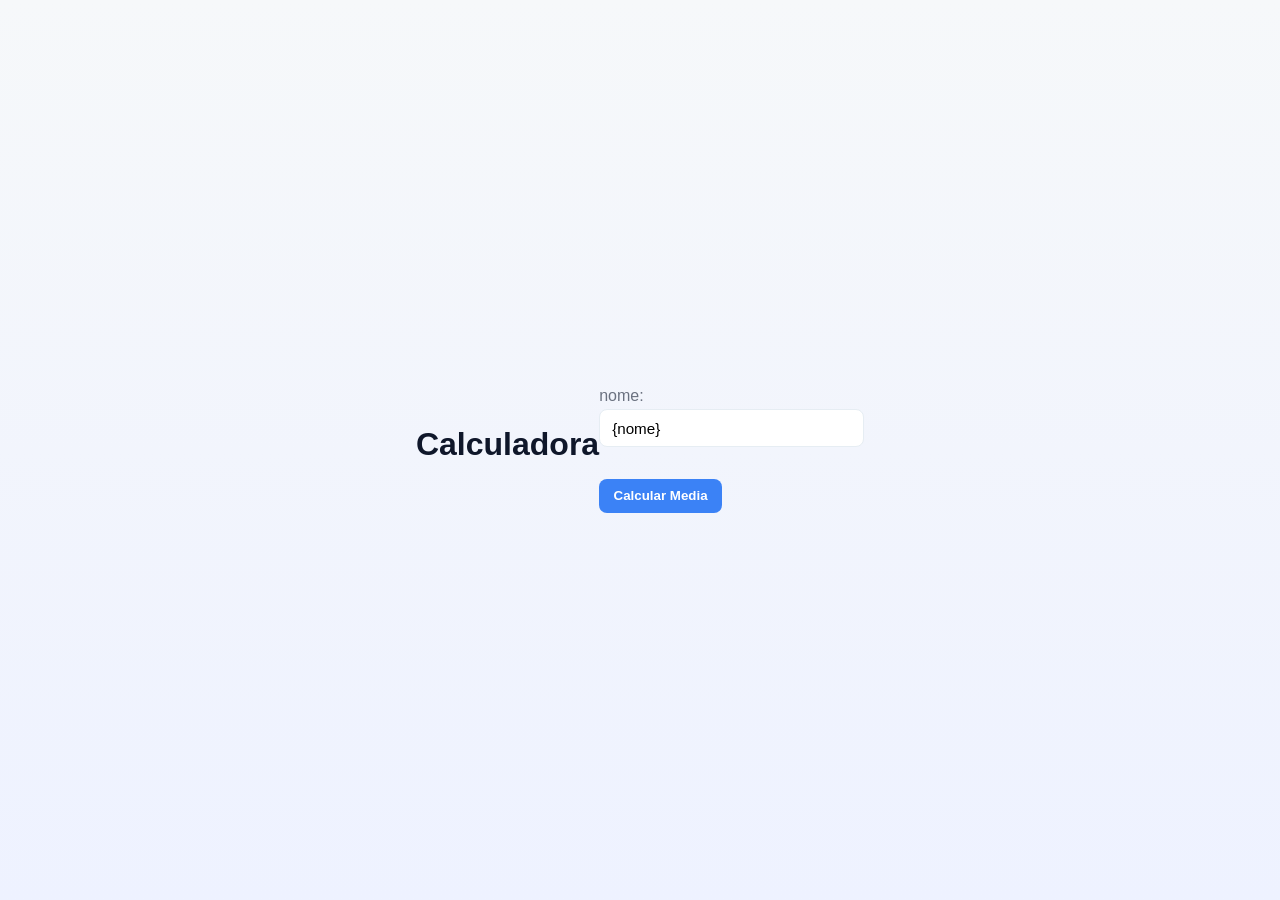
==== index.html @ 91f38af8 "Initial commit" ====
<!DOCTYPE html>
<html lang="en">
<head>
    <meta charset="UTF-8">
    <meta name="viewport" content="width=device-width, initial-scale=1.0">
    <title>Calculadora de media</title>
    <link rel="stylesheet" href="styles.css">
</head>
<body>
    <h1>Calculadora</h1>
    <form id="mediaForm" action="index.php" method="post">
        <label for="nome">nome:</label>
        <input type="text" id="nome" name="nome" value="{nome}" required><br><br>
        <button type="submit">Calcular Media</button>
    </form>
</body>
</html>
---- styles.css ----
/* styles.css - estilo simples e limpo para o projeto de cálculo de média */
:root{
    --bg: #f6f8fa;
    --card: #ffffff;
    --accent: #3b82f6; /* azul */
    --text: #0f172a;
    --muted: #6b7280;
}

*{box-sizing:border-box}
html,body{height:100%}
body{
    margin:0;
    font-family: Inter, Roboto, Arial, sans-serif;
    background:linear-gradient(180deg,var(--bg),#eef2ff);
    color:var(--text);
    -webkit-font-smoothing:antialiased;
    display:flex;
    align-items:center;
    justify-content:center;
    padding:2rem;
}

.card{
    width:100%;
    max-width:720px;
    background:var(--card);
    border-radius:12px;
    box-shadow:0 6px 18px rgba(15,23,42,0.08);
    padding:1.75rem;
}

h1, h2{
    margin:0 0 0.75rem 0;
}

form{display:block}
label{display:inline-block;margin-bottom:0.25rem;color:var(--muted)}
input[type="text"], input[type="number"], input[type="email"], select, textarea{
    width:100%;
    padding:0.6rem 0.75rem;
    border:1px solid #e6edf3;
    border-radius:8px;
    margin-bottom:0.85rem;
    background:#fff;
    font-size:0.95rem;
}

.row{display:grid;grid-template-columns:repeat(2,1fr);gap:0.75rem}

button{
    background:var(--accent);
    color:white;
    padding:0.6rem 0.9rem;
    border:0;
    border-radius:8px;
    cursor:pointer;
    font-weight:600;
}

button:hover{filter:brightness(0.95)}

.result{
    margin-top:1rem;
    padding:0.9rem;
    border-radius:8px;
    background:linear-gradient(180deg,#f8fafc,#ffffff);
    border:1px solid #eef2ff;
}

.muted{color:var(--muted);font-size:0.9rem}

@media (max-width:600px){
    .row{grid-template-columns:1fr}
    body{padding:1rem}
}
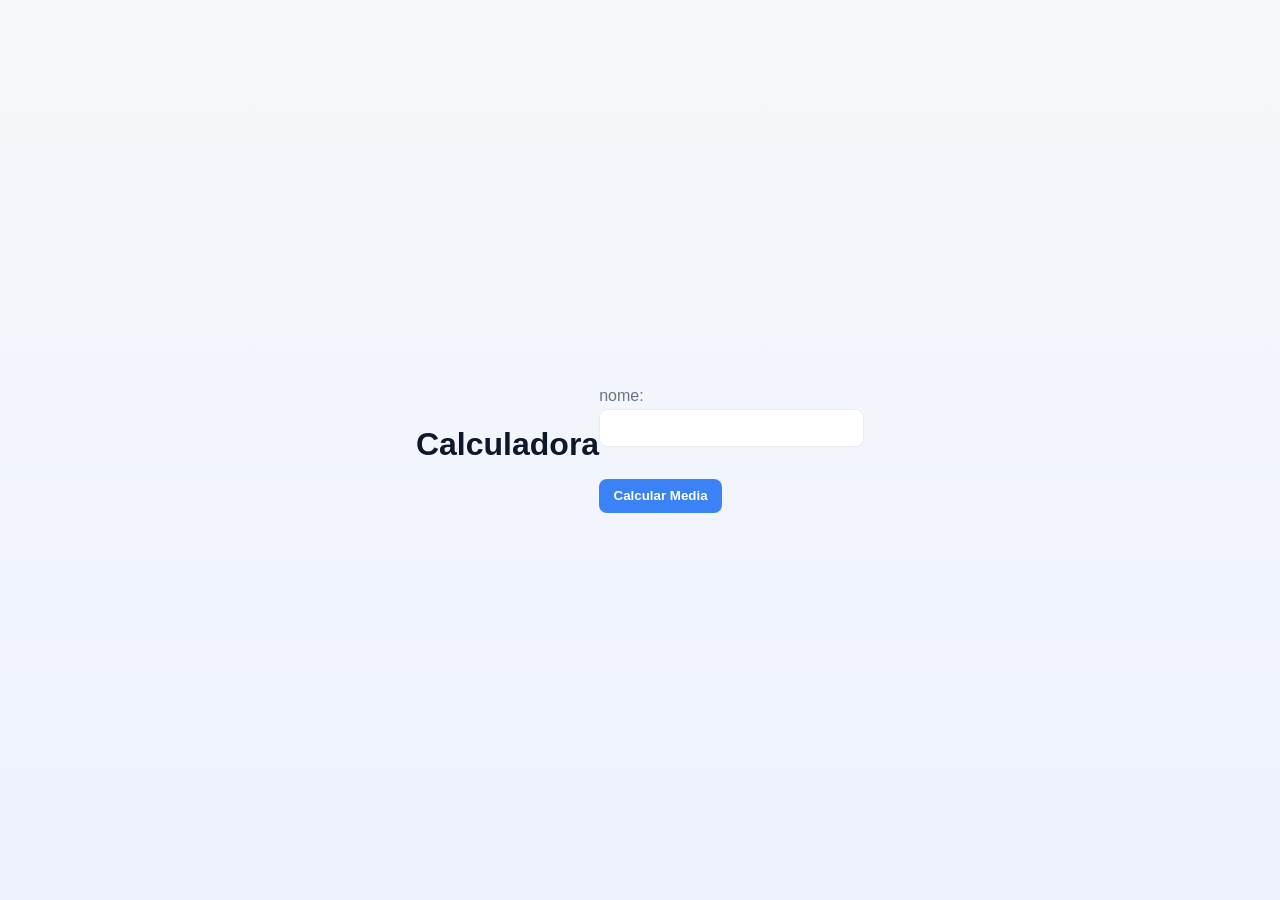
==== commit e117a6c8: "feat:botão voltar" ====
--- a/index.html
+++ b/index.html
@@ -10,7 +10,7 @@
     <h1>Calculadora</h1>
     <form id="mediaForm" action="index.php" method="post">
         <label for="nome">nome:</label>
-        <input type="text" id="nome" name="nome" value="{nome}" required><br><br>
+        <input type="text" id="nome" name="nome" value="" required><br><br>
         <button type="submit">Calcular Media</button>
     </form>
 </body>
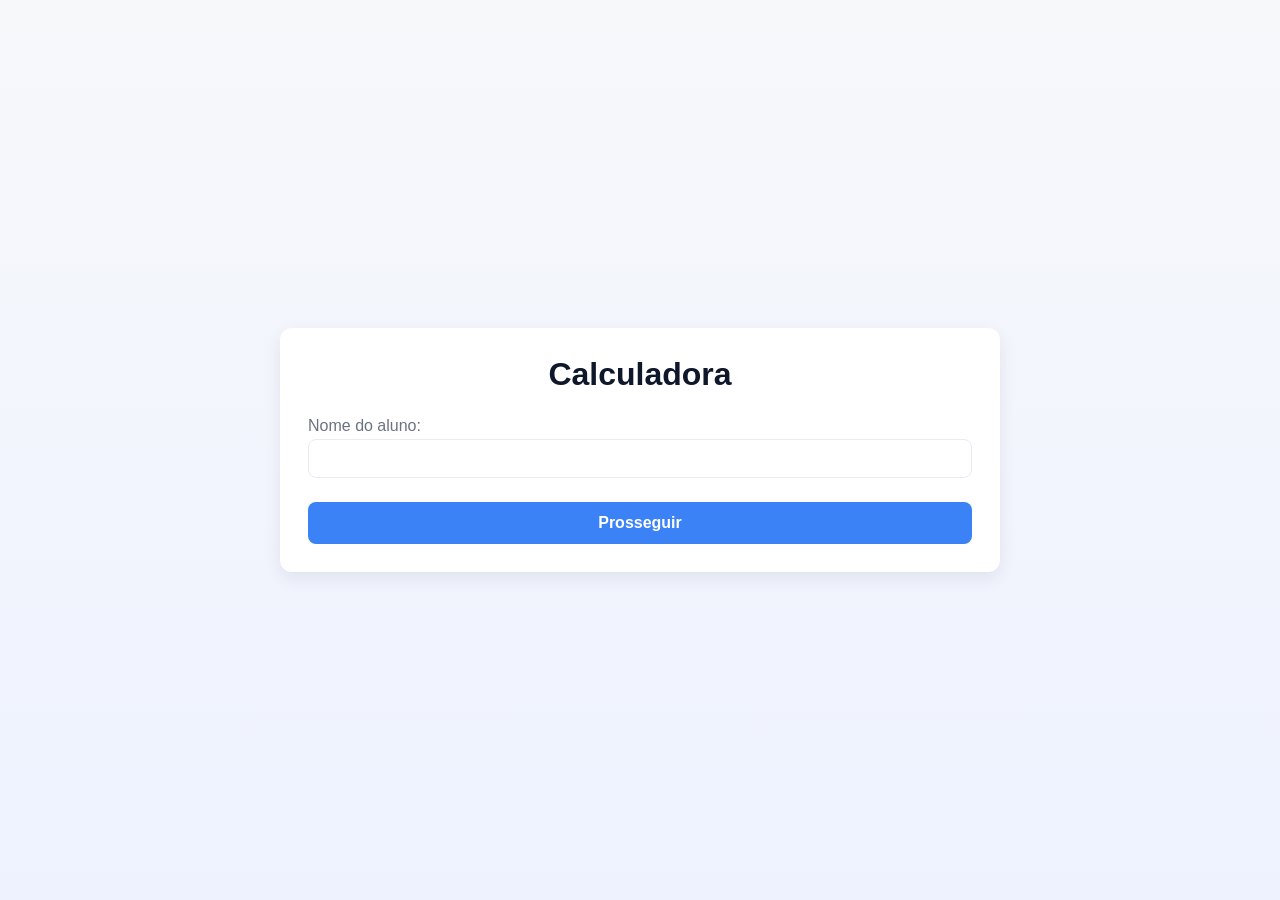
==== commit df7cce99: "refractor" ====
--- a/index.html
+++ b/index.html
@@ -7,11 +7,13 @@
     <link rel="stylesheet" href="styles.css">
 </head>
 <body>
-    <h1>Calculadora</h1>
-    <form id="mediaForm" action="index.php" method="post">
-        <label for="nome">nome:</label>
-        <input type="text" id="nome" name="nome" value="" required><br><br>
-        <button type="submit">Calcular Media</button>
-    </form>
+    <main class="card">
+        <h1 style="margin-bottom: 1.5rem; color: var(--text); text-align: center;">Calculadora</h1>
+        <form id="mediaForm" action="notas.php" method="get">
+            <label for="nome" style="font-weight: 500;">Nome do aluno:</label>
+            <input type="text" id="nome" name="nome" required style="margin-bottom: 1.5rem;">
+            <button type="submit" style="width: 100%; padding: 0.75rem; font-size: 1rem;">Prosseguir</button>
+        </form>
+    </main>
 </body>
 </html>
--- a/styles.css
+++ b/styles.css
@@ -30,11 +30,23 @@
     padding:1.75rem;
 }
 
+
+
 h1, h2{
     margin:0 0 0.75rem 0;
 }
 
-form{display:block}
+#voltar{
+    position: fixed;
+    left: 0;
+    top: 0;
+    padding: 10px;
+    margin-bottom:1rem;
+}
+
+form{
+    display: block;
+}
 label{display:inline-block;margin-bottom:0.25rem;color:var(--muted)}
 input[type="text"], input[type="number"], input[type="email"], select, textarea{
     width:100%;
@@ -56,9 +68,48 @@
     border-radius:8px;
     cursor:pointer;
     font-weight:600;
+    transition: all 0.2s ease;
 }
 
-button:hover{filter:brightness(0.95)}
+button:hover{
+    filter:brightness(0.9);
+    transform: translateY(-1px);
+}
+
+button:active{
+    transform: translateY(0);
+}
+
+.btn-secondary {
+    background: var(--muted);
+}
+
+.btn-secondary:hover {
+    background: #4b5563;
+}
+
+.btn-danger {
+    background: #ef4444; 
+}
+
+.btn-danger:hover {
+    background: #dc2626; 
+}
+
+.btn-icon {
+    background: transparent;
+    padding: 0.4rem;
+    display: flex;
+    align-items: center;
+    justify-content: center;
+    border-radius: 50%;
+}
+
+.btn-icon:hover {
+    background: rgba(15, 23, 42, 0.06);
+    filter: none;
+    transform: none;
+}
 
 .result{
     margin-top:1rem;
